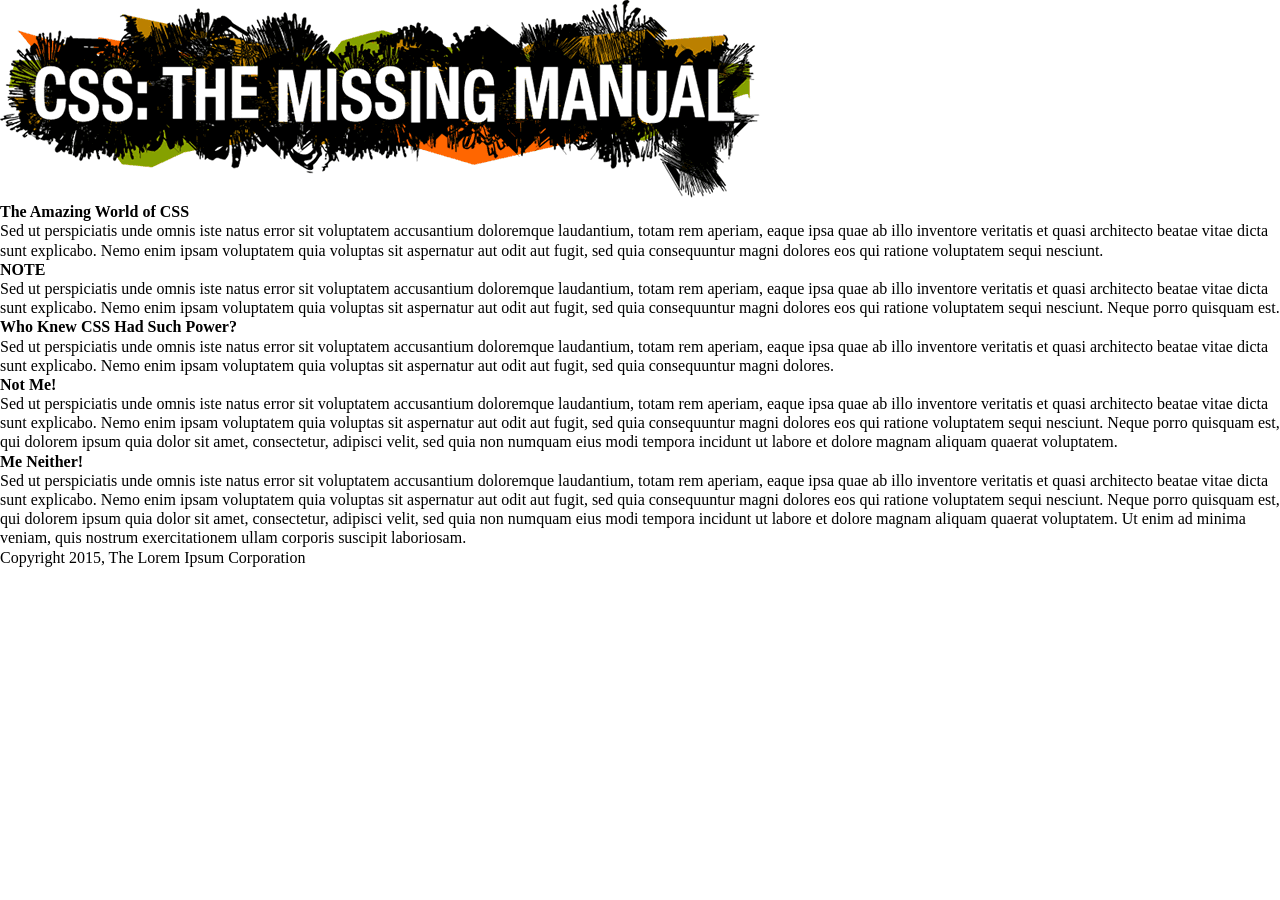
==== ex06/index.html @ 7330f2e6 "2026-06-05" ====
<!doctype html>
<html>
<head>
<meta charset="UTF-8">
<title>Margins, Padding, Borders, and Backgrounds</title>
<link rel="stylesheet" href="main.css">
</head>

<body id="article">
  <div id="banner"><img src="images/banner.png" width="760" height="198" alt="CSS: The Missing Manual">
  </div>

  <h1>The Amazing World of CSS</h1>
  <p>Sed ut perspiciatis unde omnis iste natus error sit voluptatem accusantium doloremque laudantium, totam rem aperiam, eaque ipsa quae ab illo inventore veritatis et quasi architecto beatae vitae dicta sunt explicabo. Nemo enim ipsam voluptatem quia voluptas sit aspernatur aut odit aut fugit, sed quia consequuntur magni dolores eos qui ratione voluptatem sequi nesciunt. </p> 
  <h2>NOTE</h2>
<p class="note">Sed ut perspiciatis unde omnis iste natus error sit voluptatem accusantium doloremque laudantium, totam rem aperiam, eaque ipsa quae ab illo inventore veritatis et quasi architecto beatae vitae dicta sunt explicabo. Nemo enim ipsam voluptatem quia voluptas sit aspernatur aut odit aut fugit, sed quia consequuntur magni dolores eos qui ratione voluptatem sequi nesciunt. Neque porro quisquam est.</p>
  <h2>Who Knew CSS Had Such Power?</h2>
  <p>Sed ut perspiciatis unde omnis iste natus error sit voluptatem accusantium doloremque laudantium, totam rem aperiam, eaque ipsa quae ab illo inventore veritatis et quasi architecto beatae vitae dicta sunt explicabo. Nemo enim ipsam voluptatem quia voluptas sit aspernatur aut odit aut fugit, sed quia consequuntur magni dolores.</p>
<h2>Not Me!</h2>
<p>Sed ut perspiciatis unde omnis iste natus error sit voluptatem accusantium doloremque laudantium, totam rem aperiam, eaque ipsa quae ab illo inventore veritatis et quasi architecto beatae vitae dicta sunt explicabo. Nemo enim ipsam voluptatem quia voluptas sit aspernatur aut odit aut fugit, sed quia consequuntur magni dolores eos qui ratione voluptatem sequi nesciunt. Neque porro quisquam est, qui dolorem ipsum quia dolor sit amet, consectetur, adipisci velit, sed quia non numquam eius modi tempora incidunt ut labore et dolore magnam aliquam quaerat voluptatem. </p>
  <h2>Me Neither!</h2>
  <p>Sed ut perspiciatis unde omnis iste natus error sit voluptatem accusantium doloremque laudantium, totam rem aperiam, eaque ipsa quae ab illo inventore veritatis et quasi architecto beatae vitae dicta sunt explicabo. Nemo enim ipsam voluptatem quia voluptas sit aspernatur aut odit aut fugit, sed quia consequuntur magni dolores eos qui ratione voluptatem sequi nesciunt. Neque porro quisquam est, qui dolorem ipsum quia dolor sit amet, consectetur, adipisci velit, sed quia non numquam eius modi tempora incidunt ut labore et dolore magnam aliquam quaerat voluptatem. Ut enim ad minima veniam, quis nostrum exercitationem ullam corporis suscipit laboriosam.</p>
  <p>Copyright 2015, The Lorem Ipsum Corporation</p>
</body>
</html>
---- ex06/main.css ----
/* reset browser styles */
html, body, div, span, object, iframe, h1, h2, h3, h4, h5, h6, p, blockquote, pre, a, abbr, acronym, address, big, cite, code, del, dfn, em, img, ins, kbd, q, s, samp,small, strike, strong, sub, sup, tt, var, b, u, i, center, dl, dt, dd, ol, ul, li, fieldset, form, label, legend,
table, caption, tbody, tfoot, thead, tr, th, td, article, aside, canvas, details, embed, 
figure, figcaption, footer, header, hgroup, menu, nav, output, ruby, section, summary,
time, mark, audio, video {
  margin: 0;
  padding: 0;
  border: 0;
  font-size: 100%;
  vertical-align: baseline;
}
article, aside, details, figcaption, figure, footer, header, hgroup, menu, nav, section {
  display: block;
}
body {
  line-height: 1.2;
}
ol { 
  padding-left: 1.4em;
  list-style: decimal;
}
ul {
  padding-left: 1.4em;
  list-style: square;
}
table {
  border-collapse: collapse;
  border-spacing: 0;
} 
/* end reset browser styles */
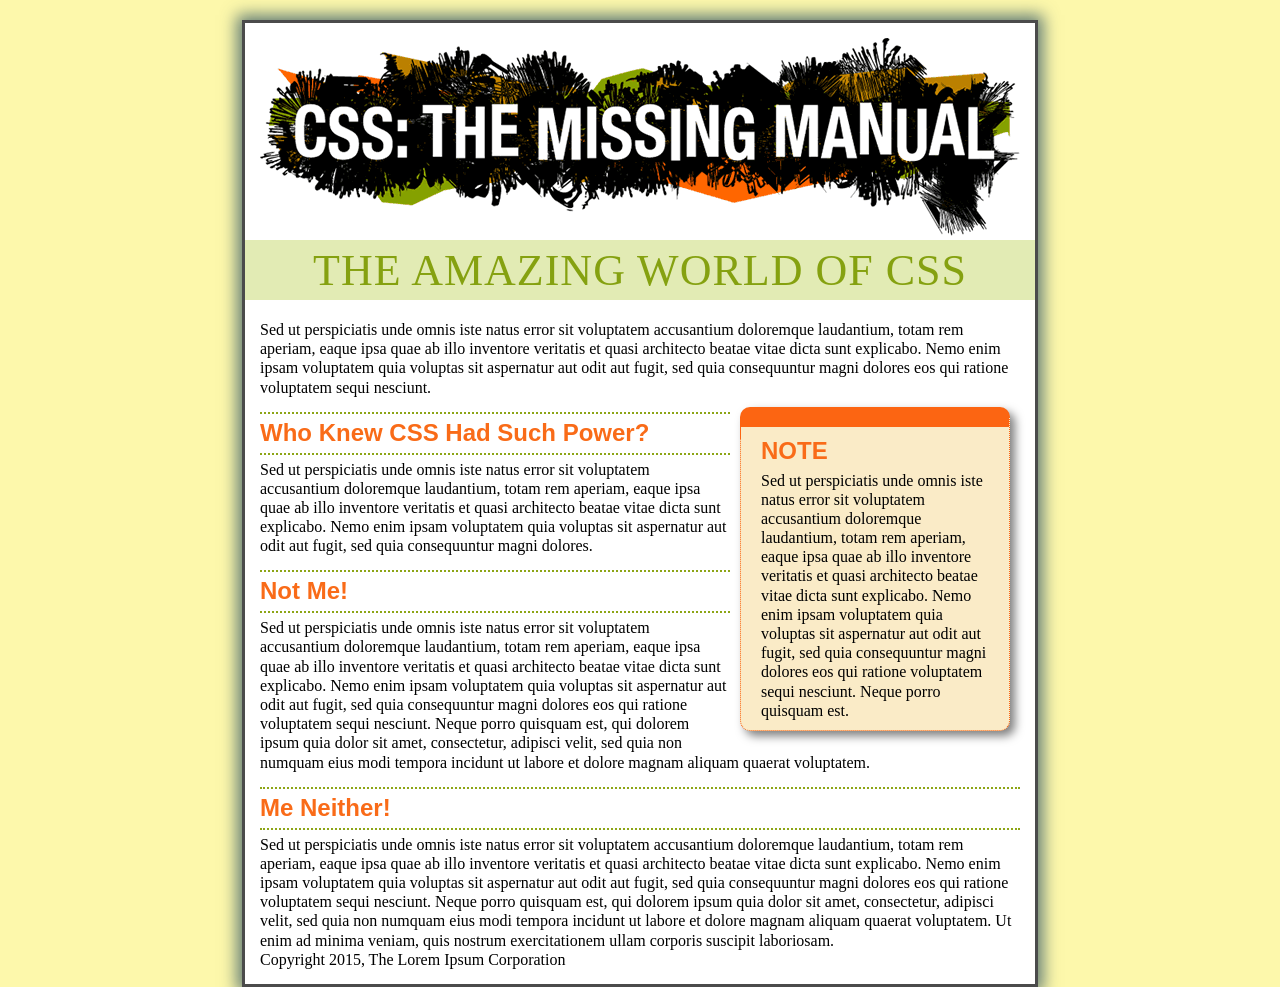
==== commit 2f1af06e: "Update index.html" ====
--- a/ex06/index.html
+++ b/ex06/index.html
@@ -12,8 +12,10 @@
 
   <h1>The Amazing World of CSS</h1>
   <p>Sed ut perspiciatis unde omnis iste natus error sit voluptatem accusantium doloremque laudantium, totam rem aperiam, eaque ipsa quae ab illo inventore veritatis et quasi architecto beatae vitae dicta sunt explicabo. Nemo enim ipsam voluptatem quia voluptas sit aspernatur aut odit aut fugit, sed quia consequuntur magni dolores eos qui ratione voluptatem sequi nesciunt. </p> 
+  <div class="sidebar">
   <h2>NOTE</h2>
 <p class="note">Sed ut perspiciatis unde omnis iste natus error sit voluptatem accusantium doloremque laudantium, totam rem aperiam, eaque ipsa quae ab illo inventore veritatis et quasi architecto beatae vitae dicta sunt explicabo. Nemo enim ipsam voluptatem quia voluptas sit aspernatur aut odit aut fugit, sed quia consequuntur magni dolores eos qui ratione voluptatem sequi nesciunt. Neque porro quisquam est.</p>
+</div>
   <h2>Who Knew CSS Had Such Power?</h2>
   <p>Sed ut perspiciatis unde omnis iste natus error sit voluptatem accusantium doloremque laudantium, totam rem aperiam, eaque ipsa quae ab illo inventore veritatis et quasi architecto beatae vitae dicta sunt explicabo. Nemo enim ipsam voluptatem quia voluptas sit aspernatur aut odit aut fugit, sed quia consequuntur magni dolores.</p>
 <h2>Not Me!</h2>
@@ -22,4 +24,4 @@
   <p>Sed ut perspiciatis unde omnis iste natus error sit voluptatem accusantium doloremque laudantium, totam rem aperiam, eaque ipsa quae ab illo inventore veritatis et quasi architecto beatae vitae dicta sunt explicabo. Nemo enim ipsam voluptatem quia voluptas sit aspernatur aut odit aut fugit, sed quia consequuntur magni dolores eos qui ratione voluptatem sequi nesciunt. Neque porro quisquam est, qui dolorem ipsum quia dolor sit amet, consectetur, adipisci velit, sed quia non numquam eius modi tempora incidunt ut labore et dolore magnam aliquam quaerat voluptatem. Ut enim ad minima veniam, quis nostrum exercitationem ullam corporis suscipit laboriosam.</p>
   <p>Copyright 2015, The Lorem Ipsum Corporation</p>
 </body>
-</html>
+</html>
--- a/ex06/main.css
+++ b/ex06/main.css
@@ -28,3 +28,56 @@
   border-spacing: 0;
 } 
 /* end reset browser styles */
+  html {
+    background-color: rgb(253,248,171);
+  }
+  body {
+    background-color: rgb(255,255,255);
+    border: 3px solid rgb(75,75,75);
+    box-shadow: 0 0 15px 5px rgba(44,82,100,.75);
+    max-width: 760px;
+    margin-top: 20px;
+    margin-left: auto;
+    margin-right: auto;
+    padding: 15px;
+  }
+  h1 {
+    font-size: 2.75em;
+    font-family: Georgia, "Times New Roman", Times, serif;
+    font-weight: normal;
+    text-align: center;
+    letter-spacing: 1px;
+    color: rgb(133,161,16);
+    text-transform: uppercase;
+    background-color: rgb(226,235,180);
+    padding: 5px 15px 2px 15px;
+    margin: 0 -15px 20px -15px;
+  }
+  h2 {
+    font-size: 1.5em;
+    font-family: "Arial Narrow", Arial, Helvetica, sans-serif;
+    color: rgb(249,107,24);
+    border-top: 2px dotted rgb(141,165,22);
+    border-bottom: 2px dotted rgb(141,165,22);
+    padding-top: 5px;
+    padding-bottom: 5px;
+    margin: 15px 0 5px 0;
+    overflow: hidden;
+  }
+  .sidebar {
+    width: 30%;
+    float: right;
+    margin: 10px;
+    background-color: rgb(250,235,199);
+    padding: 10px 20px;
+    border: 1px dotted rgb(252,101,18);
+    border-top: 20px solid rgb(252,101,18);
+    border-radius: 10px;
+    box-shadow: 5px 5px 10px rgba(0,0,0,.5);
+  }
+  .sidebar h2 {
+    border: none;
+    margin-top: 0;
+    padding: 0;
+  }
+  
